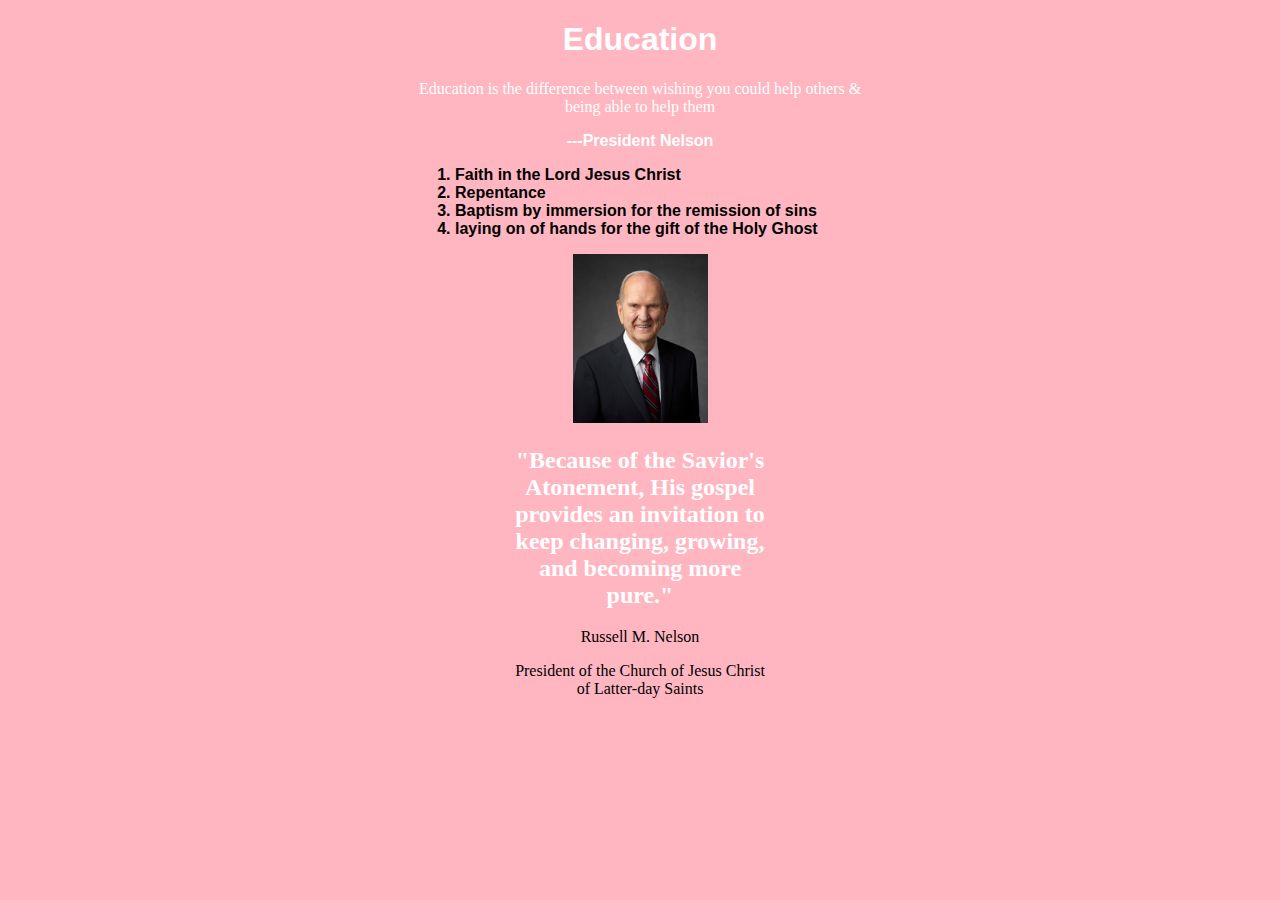
==== ICE/index.html @ 940a9369 "changed css for index 	modified:   wwr/index.html 	modified:   wwr/styles/styles.css" ====
<!DOCTYPE html>
<html lang="en">
<head>
    <meta charset="UTF-8">
    <meta http-equiv="X-UA-Compatible" content="IE=edge">
    <meta name="viewport" content="width=device-width, initial-scale=1.0">
    <title>Education</title>
    <link rel="stylesheet" href="styles/stylesheet.css">
    
</head>
<body>
    <div id="centering">
        <h1 id="title">Education</h1>
        <p class="firstQuote">Education is the difference between wishing you could help others & being able to help them
        </p>
        <p id="name">---President Nelson</p>
        <ol>
            <li>Faith in the Lord Jesus Christ</li>
            <li>Repentance</li>
            <li>Baptism by immersion for the remission of sins</li>
            <li>laying on of hands for the gift of the Holy Ghost</li>
        </ol>
        <img src="russell_nelson_official_portrait_2018.jpeg" alt="Portrait of Russel M. Nelson">
        <div id="secondCenter">
            <h2 id="second-quote">"Because of the Savior's Atonement, His gospel provides an invitation to keep changing, growing, and becoming more pure."
            </h2>
            <p id="signature">Russell M. Nelson</p>
            <p id="signature-title">President of the Church of Jesus Christ of Latter-day Saints</p>
        </div>
    </div>
    
</body>
</html>
---- ICE/styles/stylesheet.css ----
body {
    background-color: lightpink;
    text-align: center;
    margin: 0 auto
}

#centering {
    width: 450px;
    margin: 0 auto;
}

#secondCenter {
    width: 250px;
    margin: 0 auto;

}

#title {
    text-align: center;
}

img {
    width: 30%;
    min-width: 50px;
    max-width: 300px;
}

ol {
    text-align: left;
}

.firstQuote, #name, #title, #second-quote{
    color: white
}

#name, ol, #title{
    font-weight: bold;
    font-family: Arial, Helvetica, sans-serif;
}

#title:hover {
    color: black
}
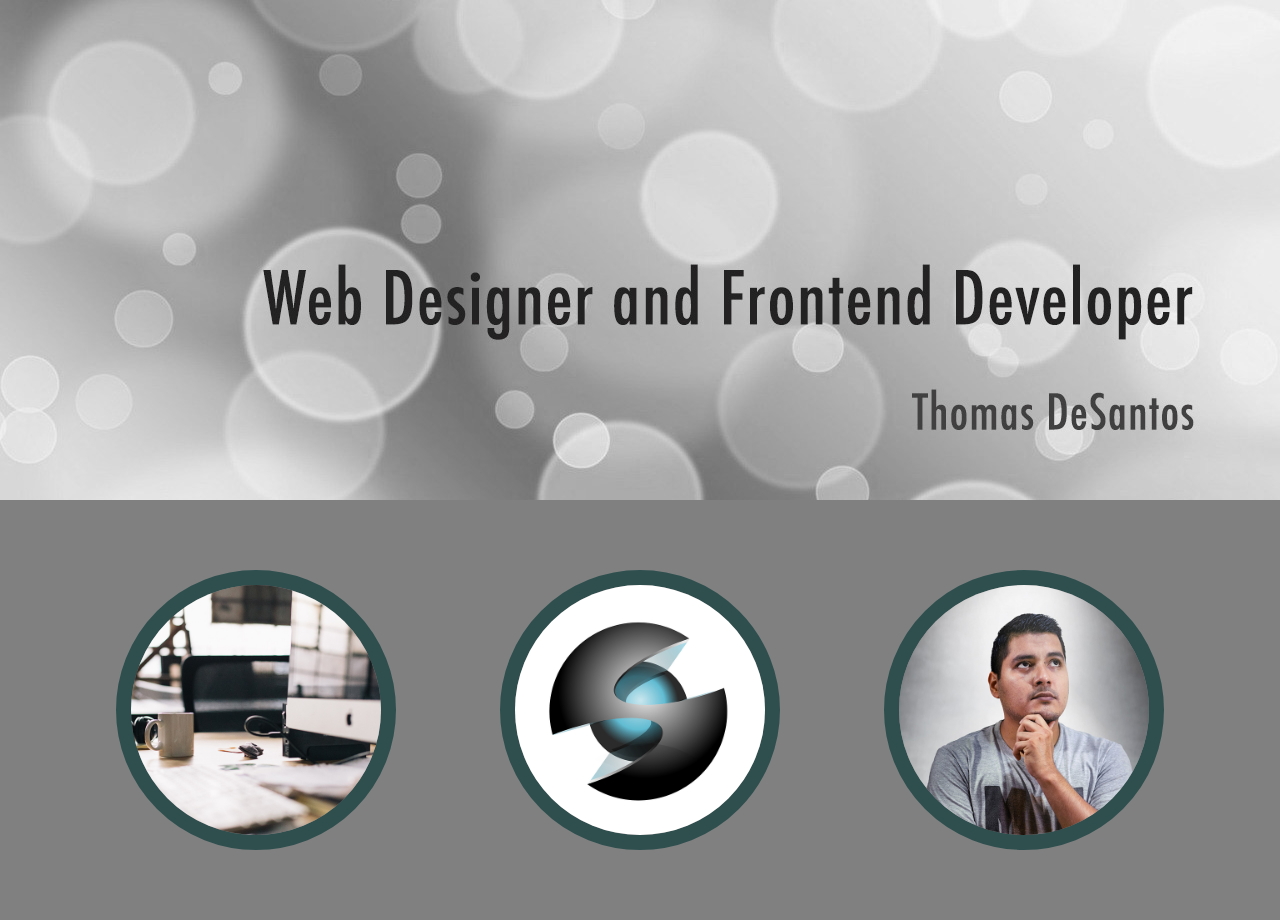
==== commit ab66178e: "unrelated practice to main page" ====
--- a/ICE/index.html
+++ b/ICE/index.html
@@ -4,30 +4,17 @@
     <meta charset="UTF-8">
     <meta http-equiv="X-UA-Compatible" content="IE=edge">
     <meta name="viewport" content="width=device-width, initial-scale=1.0">
-    <title>Education</title>
+    <title>ICE Challenge</title>
     <link rel="stylesheet" href="styles/stylesheet.css">
-    
 </head>
+<header>
+    <img class="banner" src="w05_circles.jpg" alt="title with background of circles">
+</header>
 <body>
-    <div id="centering">
-        <h1 id="title">Education</h1>
-        <p class="firstQuote">Education is the difference between wishing you could help others & being able to help them
-        </p>
-        <p id="name">---President Nelson</p>
-        <ol>
-            <li>Faith in the Lord Jesus Christ</li>
-            <li>Repentance</li>
-            <li>Baptism by immersion for the remission of sins</li>
-            <li>laying on of hands for the gift of the Holy Ghost</li>
-        </ol>
-        <img src="russell_nelson_official_portrait_2018.jpeg" alt="Portrait of Russel M. Nelson">
-        <div id="secondCenter">
-            <h2 id="second-quote">"Because of the Savior's Atonement, His gospel provides an invitation to keep changing, growing, and becoming more pure."
-            </h2>
-            <p id="signature">Russell M. Nelson</p>
-            <p id="signature-title">President of the Church of Jesus Christ of Latter-day Saints</p>
-        </div>
-    </div>
-    
+    <p>
+        <img class="circles" src="w05_ice_image_desk.jpg" alt="image of a desk">
+        <img class="circles" src="w05_ice_image_graphic.png" alt="image of a graphic">
+        <img class="circles" src="w05_ice_image_person.jpg" alt="image of a person">
+    </p>
 </body>
 </html>--- a/ICE/styles/stylesheet.css
+++ b/ICE/styles/stylesheet.css
@@ -1,43 +1,17 @@
-body {
-    background-color: lightpink;
-    text-align: center;
-    margin: 0 auto
-}
-
-#centering {
-    width: 450px;
+header, body {
+    background-color: gray;
     margin: 0 auto;
-}
-
-#secondCenter {
-    width: 250px;
-    margin: 0 auto;
-
-}
-
-#title {
     text-align: center;
 }
 
-img {
-    width: 30%;
-    min-width: 50px;
-    max-width: 300px;
+.circles {
+    width: 250px;
+    border-radius: 50%;
+    border: solid darkslategray 15px;
+    margin: 50px;
 }
 
-ol {
-    text-align: left;
-}
-
-.firstQuote, #name, #title, #second-quote{
-    color: white
-}
-
-#name, ol, #title{
-    font-weight: bold;
-    font-family: Arial, Helvetica, sans-serif;
-}
-
-#title:hover {
-    color: black
+.banner, p {
+    width: 100%;
+    height: 33%;
 }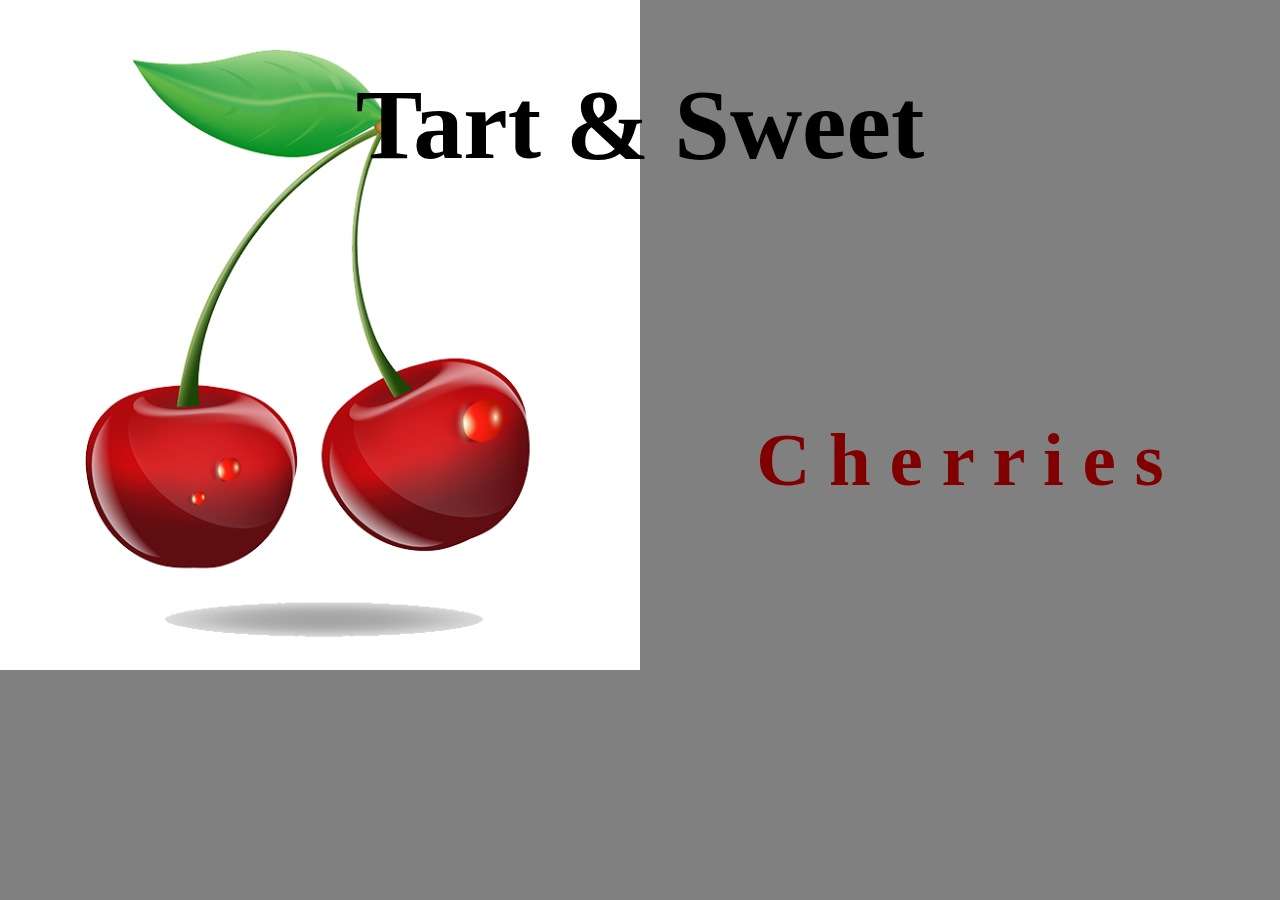
==== commit 5f128780: "added logo, css, and html for site plan personal" ====
--- a/ICE/index.html
+++ b/ICE/index.html
@@ -7,14 +7,11 @@
     <title>ICE Challenge</title>
     <link rel="stylesheet" href="styles/stylesheet.css">
 </head>
-<header>
-    <img class="banner" src="w05_circles.jpg" alt="title with background of circles">
-</header>
 <body>
-    <p>
-        <img class="circles" src="w05_ice_image_desk.jpg" alt="image of a desk">
-        <img class="circles" src="w05_ice_image_graphic.png" alt="image of a graphic">
-        <img class="circles" src="w05_ice_image_person.jpg" alt="image of a person">
-    </p>
+    <div class="content">
+        <h1 class="title">Tart & Sweet</h1>
+        <h2 class="cherry">C h e r r i e s</h2>
+        <img class="image" src="w06_cherries.png" alt="Cherries">
+    </div>
 </body>
 </html>--- a/ICE/styles/stylesheet.css
+++ b/ICE/styles/stylesheet.css
@@ -4,14 +4,35 @@
     text-align: center;
 }
 
-.circles {
-    width: 250px;
-    border-radius: 50%;
-    border: solid darkslategray 15px;
-    margin: 50px;
+.content {
+    display: grid;
+    grid-template-columns: 50% 50%;
+    align-content: center;
+    justify-content: center;
 }
 
-.banner, p {
+.title {
+    font-size: 100px;
+    grid-column: 1/3;
+    grid-row: 1/2;
+    z-index: 1;
+    justify-items: center;
+    align-items: center;
+}
+
+.image {
     width: 100%;
-    height: 33%;
-}+    background-color: white;
+    grid-column: 1/2;
+    grid-row: 1/3;
+}
+
+.cherry {
+    font-size: 75px;
+    color: maroon;
+    grid-column: 2/3;
+    grid-row: 2/3;
+    z-index: 1;
+    align-items: baseline;
+    justify-items: baseline;
+} 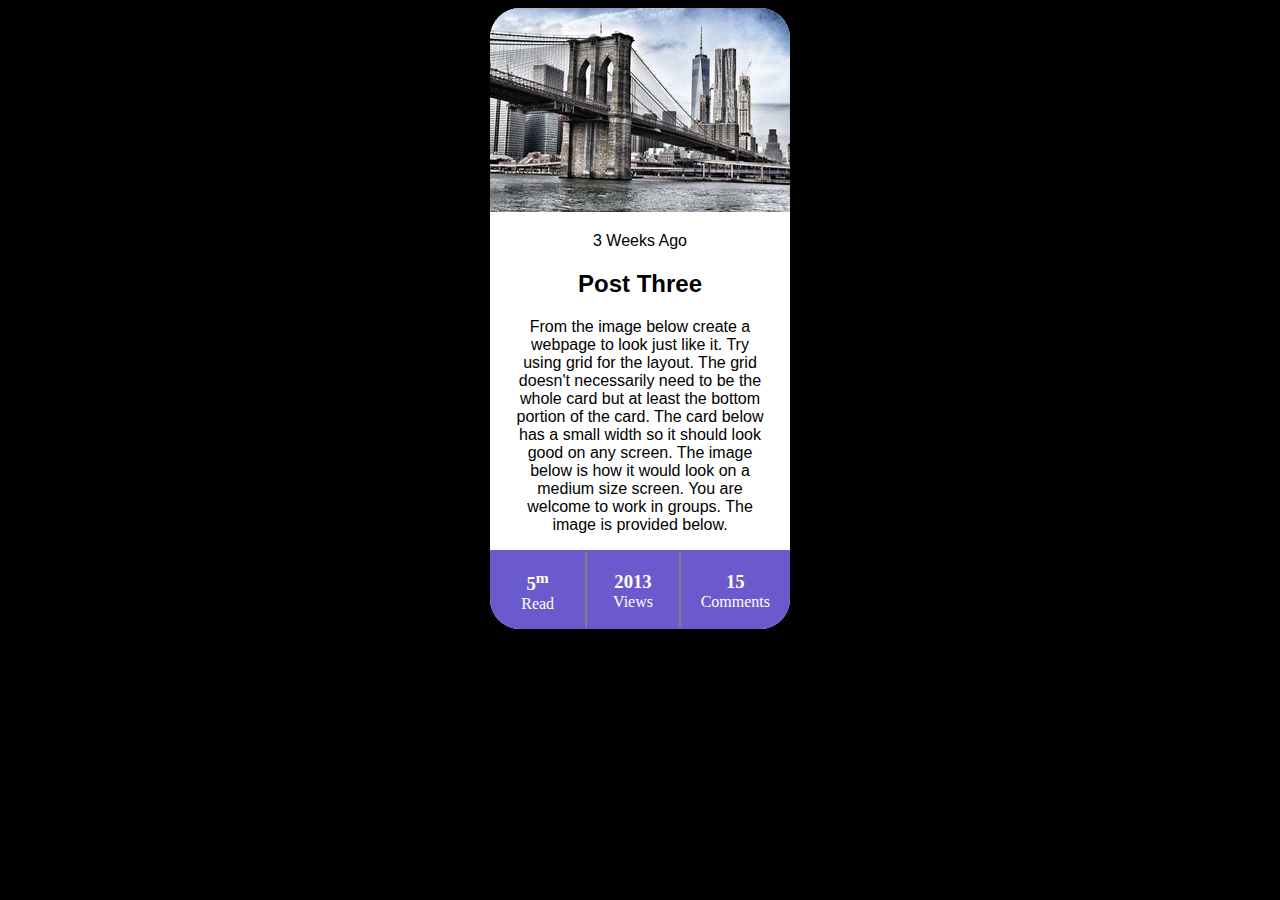
==== commit fbaae9c0: "new ice" ====
--- a/ICE/index.html
+++ b/ICE/index.html
@@ -9,9 +9,26 @@
 </head>
 <body>
     <div class="content">
-        <h1 class="title">Tart & Sweet</h1>
-        <h2 class="cherry">C h e r r i e s</h2>
-        <img class="image" src="w06_cherries.png" alt="Cherries">
+        <div class="main">
+            <img src="w09_ice_img_city.jpg" alt="image of a city skyline">
+            <p>3 Weeks Ago</p>
+            <h2>Post Three</h2>
+            <p>From the image below create a webpage to look just like it. Try using grid for the layout. The grid doesn't necessarily need to be the whole card but at least the bottom portion of the card. The card below has a small width so it should look good on any screen. The image below is how it would look on a medium size screen. You are welcome to work in groups. The image is provided below.</p>
+        </div>
+        <div class="footer">
+            <div class="read">
+                <h3>5<sup>m</sup></h3>
+                <p>Read</p>
+            </div>
+            <div class="views">
+                <h3>2013</h3>
+                <p>Views</p>
+            </div>
+            <div class="comments">
+                <h3>15</h3>
+                <p>Comments</p>
+            </div>
+        </div>
     </div>
 </body>
 </html>--- a/ICE/styles/stylesheet.css
+++ b/ICE/styles/stylesheet.css
@@ -1,38 +1,54 @@
-header, body {
-    background-color: gray;
-    margin: 0 auto;
-    text-align: center;
+body {
+    background-color: black;
 }
 
 .content {
-    display: grid;
-    grid-template-columns: 50% 50%;
-    align-content: center;
-    justify-content: center;
+    width: 300px;
+    margin: 0 auto;
+    text-align: center;
+    background-color: white;
+    border-radius: 30px;
+    overflow: hidden;
+    font-family: Arial, Helvetica, sans-serif;
 }
 
-.title {
-    font-size: 100px;
-    grid-column: 1/3;
-    grid-row: 1/2;
-    z-index: 1;
-    justify-items: center;
-    align-items: center;
+.content p {
+    padding-left: 20px;
+    padding-right: 20px;
 }
 
-.image {
-    width: 100%;
-    background-color: white;
-    grid-column: 1/2;
-    grid-row: 1/3;
+h2 {
+     font-weight: bolder;
 }
 
-.cherry {
-    font-size: 75px;
-    color: maroon;
+.footer {
+    overflow: hidden;
+    display: grid;
+    background-color: slateblue;
+    color: WHITE;
+    font-family: 'Times New Roman', Times, serif;
+    align-items: center;
+    grid-template-columns: 1fr 1fr 1fr;
+}
+
+.read {
+    grid-column: 1/2;
+}
+
+h3 {
+    margin-bottom: 0;
+}
+
+.footer p {
+    margin-top: 0;
+}
+
+.views {
     grid-column: 2/3;
-    grid-row: 2/3;
-    z-index: 1;
-    align-items: baseline;
-    justify-items: baseline;
-} +    border-right: 2px solid gray;
+    border-left: 2px solid gray;
+}
+
+.comment {
+    grid-column: 3/4;
+}